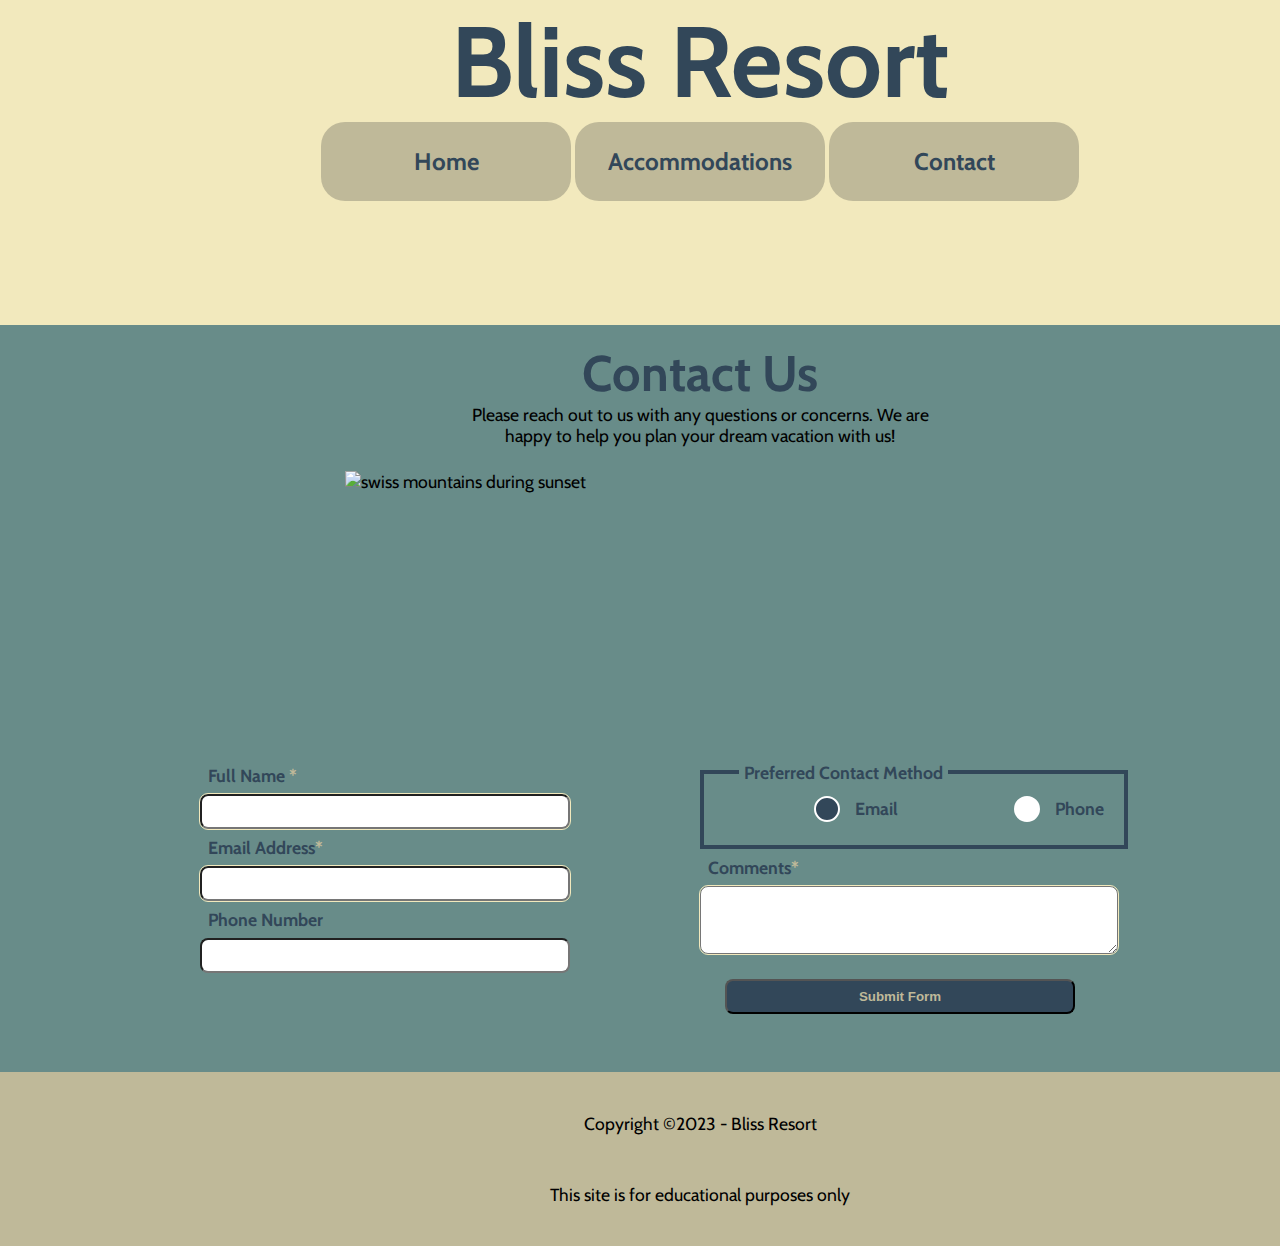
==== contact.html @ 9d2d1526 "Add files via upload" ====
<!DOCTYPE html>
<html lang="en">
    <head>
        <meta charset="utf-8">
        <title>Bliss Resort | Contact</title>
        <meta name="author" content="Guia Lacaman">
        <meta name="description" content="Final Project git215 Resort BLiss">

        <link rel="shortcut icon" href="images-20240424T183701Z-001/images/favicon.ico" type="image/x-icon">
        <link rel="icon" href="images-20240424T183701Z-001/images/favicon.ico" type="image/x-icon">
        
        <link rel="preconnect" href="https://fonts.googleapis.com">
        <link rel="preconnect" href="https://fonts.gstatic.com" crossorigin>
        <link href="https://fonts.googleapis.com/css2?family=Cabin:ital,wght@0,400..700;1,400..700&display=swap" rel="stylesheet">
        <link rel="stylesheet" href="obfuscate_css_copy.css">
    </head>
        <body>
            <header style="background-image:url(images-20240424T183701Z-001/images/swiss-valley.jpg)">
                <h1><a href="index.html">Bliss Resort</a></h1>
                <nav>
                    <ul>
                        <li><a href="index.html">Home</a></li>
                        <li><a href="index.html">Accommodations</a></li>
                        <li><a href="#">Contact</a></li>
                    </ul>
                </nav>
            </header>
            <main>
                <section id="contact">
                    <h2>Contact Us</h2>
                    <p>
                        Please reach out to us with any questions or concerns. We are happy to help you plan your dream vacation with us!
                    </p>
                    <img src="images-20240424T183701Z-001/images/swiss-sunset.jpg" alt="swiss mountains during sunset" width="760" height="270">
                    </section>
                <form action="https://wp.zybooks.com/form-viewer.php" method="POST" target="_blank">
                    <div>
                        <label for="full-name">Full Name <span class="required">*</span></label>
                        <input type="text" name="full-name" id="full-name" required>

                        <label for="my-email">Email Address<span class="required">*</span></label>
                        <input type="email" name="my-email" id="my-email" required>
                        
                        <label for="phone">Phone Number</label>
                        <input type="tel" name="phone" id="phone">
                    </div>
                    <div id="pref">
                        <fieldset>
                            <legend>Preferred Contact Method</legend>  
                            <input type="radio" name="pref-contact" id="pref-email" checked>                     
                            <label for="pref-email">Email</label>
                            <input type="radio" name="pref-contact" id="pref-phone">
                            <label for="pref-phone">Phone</label>
                            
                        </fieldset>
                            <label for="my-comments">Comments<span class=required>*</span></label>
                            <textarea name="my-comments" id="my-comments" required width="400" height="80"></textarea>

                            <input type="submit" name="my-submit" id="my-submit" value="Submit Form">
                    </div>
                </form>
            </main>
        
            <footer>
                <p>
                    Copyright &copy;2023 - Bliss Resort
                </p>
                <p>
                    This site is for educational purposes only
                </p>
            </footer>
        </body>
</html>
---- obfuscate_css_copy.css ----
/* OBFUSCATED BY CSSOBFUSCATOR.COM at 2024/04/27 02:55:07 */
/* http://meyerweb.com/eric/tools/css/reset/ 
   v2.0 | 20110126
   License: none (public domain)
*/

html, body, div, span, applet, object, iframe,
h1, h2, h3, h4, h5, h6, p, blockquote, pre,
a, abbr, acronym, address, big, cite, code,
del, dfn, em, img, ins, kbd, q, s, samp,
small, strike, strong, sub, sup, tt, var,
b, u, i, center,
dl, dt, dd, ol, ul, li,
fieldset, form, label, legend,
table, caption, tbody, tfoot, thead, tr, th, td,
article, aside, canvas, details, embed, 
figure, figcaption, footer, header, hgroup, 
menu, nav, output, ruby, section, summary,
time, mark, audio, video {
	margin: 0;
	padding: 0;
	border: 0;
	font-size: 100%;
	font: inherit;
	vertical-align: baseline;
}
/* HTML5 display-role reset for older browsers */
article, aside, details, figcaption, figure, 
footer, header, hgroup, menu, nav, section {
	display: block;
}
body {
	line-height: 1;
}
ol, ul {
	list-style: none;
}
blockquote, q {
	quotes: none;
}
blockquote:before, blockquote:after,
q:before, q:after {
	content: '';
	content: none;
}
table {
	border-collapse: collapse;
	border-spacing: 0;
}
:root{
    --dk-blue:#324759;
    --blue:#4D748C;
    --teal:#688C89;
    --beige:#BFB999;
    --yellow:#F2E9BD;
    --body-font:'Cabin','Oxygen',san-serif;

}
body{
    font-family: var(--body-font);
    background-color: var(--yellow);
    margin: auto;
    padding: 0;
    display: block;
    width: 1400px;
    box-sizing: border-box;
    font-size: 1.1rem;
    line-height: normal;
}
header{
    margin: auto 0;
    width: 1400px;
    height: 250px;
    padding: 0 0 75px 0;
    gap: 1rem;
}
img{
    display: block;
    width: 590px;
    height: 360px;
}
#accommodations{
    display: grid;
    grid-template-columns: 1fr 1fr;
}
#accommodations div{
    display: flex;
    flex-direction: column;
    flex-wrap: wrap;
    justify-content: space-evenly;
    gap: 16px;
    margin: 0 auto;
}
main{
    margin: auto;
    padding: 1em;
    border-top: 8px var(--beige);
}
h1{
    font-weight: bold;
    text-align: center;
    display: block;
    margin: auto 0;
    font-size: 100px;
    padding: 0;
    color: var(--dk-blue);
}
nav li:hover{
    border: 4px solid var(--dk-blue);
    cursor: pointer;
}
nav li{
    display: inline-block;
    margin: auto 0;
    padding: 25px;
    width: 200px;
    text-align: center;
    background-color: var(--beige);
    font-size: 24px;
    font-weight: bold;
    border-radius: 24px;
    justify-content: space-around;
    
}
nav ul{
    text-align: center;
    
}
a{
    text-decoration: none;
    text-align: center;
    color:var(--dk-blue);
    justify-content: space-around;
    
}
main{
    background-color: var(--teal);
    border-top: 8px var(--beige);
}
h2{
    font-weight: bold;
    font-size: 50px;
    text-align: center;
    color: var(--dk-blue);
}
h3{
    font-weight: bold;
    font-size: 25px;
    margin: 0 auto;
}
p{
    width: 500px;
    text-align: center;
    margin: auto;
    padding: 0 25px 25px;
    margin: 0 auto;
}
#contact img{
    width: 710px;
    height: 270px;
    margin: auto;
}
form{
    display: grid;
    grid-template-columns: 1fr 1fr;
    margin: 0 auto;
    padding: 16px 50px;
    width: 1000px;
    color: var(--dk-blue);
}
input, label{
    display: block;
    font-weight: bold;
    border-radius: 8px;
    margin: auto 0;
    padding: 8px;
    width: 70%;
}
footer{
    display: flex;
    flex-direction: column;
    margin: auto 0;
    padding: 1rem;
    background-color: var(--beige);
}
fieldset{
    border-style: solid;
    border-width: 4px;
    display: flex;
    flex-wrap: nowrap;
    row-gap: 8px;
    justify-content: space-evenly;
    padding: 0 10px 15px 10px;
    width: 400px;
}
input[type="radio"]{
    appearance: none;
    margin:0;
    padding: 0;
    border:none;
    font-size: 0;
    border-radius:  0;
}
input[type="radio"] + label{
    display: flex;
    align-items: center;
    cursor: pointer;
}
input[type="radio"] + label::before {
    content: "\00a0";
    display: inline-block;
    height: 20px;
    width: 22px;
    text-align: center;
    margin-right: 15px;
    border: 2px solid #fff;
    border-radius: 50%;
    padding-bottom: 2px;
    font-size: 2.25em;
    line-height: 0.65;
    background-color: #fff;
}
input[type="radio"]:checked + label::before{
    background-color: var(--dk-blue);
    content: "\2022";
}
input[type="radio"]:focus{
    outline: none;
}
input[type="radio"]:focus +label::before{
    box-shadow: 0 0 0 2px var(--teal);
}
legend{
    font-weight: bold;
    margin-left: 25px;
    padding: 5px;
}
#my-submit{
    background-color: var(--dk-blue);
    color: var(--beige);
    margin: 25px;
}
textarea{
    display: block;
    font-weight: bold;
    border-radius: 8px;
    margin: auto 0;
    padding: 8px;
    width: 83%;
    max-height: 80px;
    max-width: 400px;
    
}
input:invalid, textarea:invalid{
    outline: 0.5px solid var(--yellow);
}
input:focus, textarea:focus{
    outline: 3px solid var(--dk-blue);
    z-index: -1;
}
.required{
    color: var(--beige);
}
#my-submit:focus{
    border-color: var(--yellow);
}
#my-submit:hover{
    background-color: var(--blue);
}

footer p{
    margin: 0 auto;
    padding: 25px;
}

html,body{margin-left:0;}blockquote:before{content:"";}html,body{margin-bottom:0;}body,html{margin-right:0;}html,body{margin-top:0;}body,html{padding-left:0;}html,body{padding-bottom:0;}body,html{padding-right:0;}body,html{padding-top:0;}html{border-left-width:0;}html{border-bottom-width:0;}html{border-right-width:0;}html{border-top-width:0;}html{border-left-style:none;}input[type="radio"]:focus{outline:none;}html{border-bottom-style:none;}html{border-right-style:none;}html{border-top-style:none;}html{border-left-color:currentColor;}html{border-bottom-color:currentColor;}html{border-right-color:currentColor;}html{border-top-color:currentColor;}html{border-image:none;}html{font-size:100%;}html{font:inherit;}body,html{vertical-align:baseline;}body{border-left-width:0;}body{border-bottom-width:0;}body{border-right-width:0;}body{border-top-width:0;}body{border-left-style:none;}body{border-bottom-style:none;}nav li:hover{border-left-width:.041666667in;}body{border-right-style:none;}body{border-top-style:none;}body{border-left-color:currentColor;}body{border-bottom-color:currentColor;}body{border-right-color:currentColor;}body{border-top-color:currentColor;}body{border-image:none;}body{font-size:100%;}body{font:inherit;}span,div,object,applet{margin-left:0;}div,span,object,applet{margin-bottom:0;}div,applet,span,object{margin-right:0;}applet,object,span,div{margin-top:0;}span,div{padding-left:0;}div,span{padding-bottom:0;}:root{--dk-blue:#324759;}span,div,applet,object{padding-right:0;}span,div{padding-top:0;}div{border-left-width:0;}div{border-bottom-width:0;}div{border-right-width:0;}div{border-top-width:0;}div{border-left-style:none;}div{border-bottom-style:none;}div{border-right-style:none;}div{border-top-style:none;}div{border-left-color:currentColor;}div{border-bottom-color:currentColor;}div{border-right-color:currentColor;}div{border-top-color:currentColor;}div{border-image:none;}div{font-size:100%;}div{font:inherit;}span,div{vertical-align:baseline;}span{border-left-width:0;}span{border-bottom-width:0;}span{border-right-width:0;}span{border-top-width:0;}span{border-left-style:none;}span{border-bottom-style:none;}span{border-right-style:none;}span{border-top-style:none;}span{border-left-color:currentColor;}span{border-bottom-color:currentColor;}span{border-right-color:currentColor;}span{border-top-color:currentColor;}span{border-image:none;}span{font-size:100%;}span{font:inherit;}blockquote:before{content:none;}applet,object{padding-left:0;}applet,object{padding-bottom:0;}nav li:hover{border-bottom-width:.041666667in;}object,applet{padding-top:0;}applet{border-left-width:0;}applet{border-bottom-width:0;}applet{border-right-width:0;}applet{border-top-width:0;}applet{border-left-style:none;}applet{border-bottom-style:none;}applet{border-right-style:none;}applet{border-top-style:none;}applet{border-left-color:currentColor;}applet{border-bottom-color:currentColor;}applet{border-right-color:currentColor;}applet{border-top-color:currentColor;}applet{border-image:none;}#accommodations{display:grid;}applet{font-size:100%;}applet{font:inherit;}applet,object{vertical-align:baseline;}blockquote:after{content:"";}input[type="radio"]{appearance:none;}object{border-left-width:0;}object{border-bottom-width:0;}object{border-right-width:0;}object{border-top-width:0;}object{border-left-style:none;}object{border-bottom-style:none;}object{border-right-style:none;}object{border-top-style:none;}object{border-left-color:currentColor;}object{border-bottom-color:currentColor;}object{border-right-color:currentColor;}object{border-top-color:currentColor;}object{border-image:none;}object{font-size:100%;}#accommodations{grid-template-columns:1fr 1fr;}object{font:inherit;}iframe,h1{margin-left:0;}iframe,h1{margin-bottom:0;}h1,iframe{margin-right:0;}iframe,h1{margin-top:0;}h1,iframe{padding-left:0;}iframe,h1{padding-bottom:0;}iframe,h1{padding-right:0;}iframe,h1{padding-top:0;}iframe{border-left-width:0;}iframe{border-bottom-width:0;}iframe{border-right-width:0;}iframe{border-top-width:0;}blockquote:after{content:none;}q:before{content:"";}iframe{border-left-style:none;}iframe{border-bottom-style:none;}iframe{border-right-style:none;}iframe{border-top-style:none;}iframe{border-left-color:currentColor;}iframe{border-bottom-color:currentColor;}iframe{border-right-color:currentColor;}iframe{border-top-color:currentColor;}iframe{border-image:none;}iframe{font-size:100%;}iframe{font:inherit;}h1,iframe{vertical-align:baseline;}q:before{content:none;}h1{border-left-width:0;}h1{border-bottom-width:0;}h1{border-right-width:0;}h1{border-top-width:0;}h1{border-left-style:none;}h1{border-bottom-style:none;}h1{border-right-style:none;}h1{border-top-style:none;}h1{border-left-color:currentColor;}h1{border-bottom-color:currentColor;}h1{border-right-color:currentColor;}h1{border-top-color:currentColor;}h1{border-image:none;}h1{font-size:100%;}h1{font:inherit;}h2,h3{margin-left:0;}h3,h2{margin-bottom:0;}h2,h3{margin-right:0;}h3,h2{margin-top:0;}h2,h3{padding-left:0;}h2,h3{padding-bottom:0;}h3,h2{padding-right:0;}h2,h3{padding-top:0;}h2{border-left-width:0;}h2{border-bottom-width:0;}h2{border-right-width:0;}h2{border-top-width:0;}input[type="radio"] + label::before{content:" ";}h2{border-left-style:none;}h2{border-bottom-style:none;}h2{border-right-style:none;}h2{border-top-style:none;}h2{border-left-color:currentColor;}h2{border-bottom-color:currentColor;}h2{border-right-color:currentColor;}#my-submit{background-color:var(--dk-blue);}h2{border-top-color:currentColor;}h2{border-image:none;}h2{font-size:100%;}input[type="radio"] + label::before{display:inline-block;}#my-submit{color:var(--beige);}h2{font:inherit;}h2,h5,h3,h4{vertical-align:baseline;}h3{border-left-width:0;}h3{border-bottom-width:0;}h3{border-right-width:0;}h3{border-top-width:0;}h3{border-left-style:none;}h3{border-bottom-style:none;}h3{border-right-style:none;}h3{border-top-style:none;}h3{border-left-color:currentColor;}h3{border-bottom-color:currentColor;}h3{border-right-color:currentColor;}h3{border-top-color:currentColor;}h3{border-image:none;}h3{font-size:100%;}h3{font:inherit;}h5,h4{margin-left:0;}h5,h4{margin-bottom:0;}h4,h5{margin-right:0;}h4,h5{margin-top:0;}h4,h5{padding-left:0;}h4,h5{padding-bottom:0;}h4,h5{padding-right:0;}h4,h5{padding-top:0;}h4{border-left-width:0;}h4{border-bottom-width:0;}h4{border-right-width:0;}h4{border-top-width:0;}h4{border-left-style:none;}h4{border-bottom-style:none;}h4{border-right-style:none;}h4{border-top-style:none;}h4{border-left-color:currentColor;}h4{border-bottom-color:currentColor;}h4{border-right-color:currentColor;}h4{border-top-color:currentColor;}#my-submit{margin-left:1.5625pc;}h4{border-image:none;}h4{font-size:100%;}h4{font:inherit;}h5{border-left-width:0;}h5{border-bottom-width:0;}h5{border-right-width:0;}h5{border-top-width:0;}h5{border-left-style:none;}h5{border-bottom-style:none;}q:after{content:"";}h5{border-right-style:none;}h5{border-top-style:none;}h5{border-left-color:currentColor;}h5{border-bottom-color:currentColor;}h5{border-right-color:currentColor;}h5{border-top-color:currentColor;}h5{border-image:none;}h5{font-size:100%;}#accommodations div{display:flex;}h5{font:inherit;}p,pre,h6,blockquote{margin-left:0;}p,pre,blockquote,h6{margin-bottom:0;}p,h6,blockquote,pre{margin-right:0;}blockquote,h6,pre,p{margin-top:0;}blockquote,pre,p,h6{padding-left:0;}h6,blockquote,pre,p{padding-bottom:0;}pre,p,h6,blockquote{padding-right:0;}pre,p,blockquote,h6{padding-top:0;}h6{border-left-width:0;}h6{border-bottom-width:0;}h6{border-right-width:0;}h6{border-top-width:0;}h6{border-left-style:none;}h6{border-bottom-style:none;}h6{border-right-style:none;}h6{border-top-style:none;}h6{border-left-color:currentColor;}h6{border-bottom-color:currentColor;}h6{border-right-color:currentColor;}h6{border-top-color:currentColor;}h6{border-image:none;}h6{font-size:100%;}h6{font:inherit;}h6,p{vertical-align:baseline;}p{border-left-width:0;}p{border-bottom-width:0;}p{border-right-width:0;}p{border-top-width:0;}p{border-left-style:none;}p{border-bottom-style:none;}p{border-right-style:none;}p{border-top-style:none;}p{border-left-color:currentColor;}p{border-bottom-color:currentColor;}p{border-right-color:currentColor;}p{border-top-color:currentColor;}p{border-image:none;}p{font-size:100%;}p{font:inherit;}q:after{content:none;}blockquote{border-left-width:0;}blockquote{border-bottom-width:0;}blockquote{border-right-width:0;}blockquote{border-top-width:0;}blockquote{border-left-style:none;}blockquote{border-bottom-style:none;}blockquote{border-right-style:none;}#my-submit{margin-bottom:1.5625pc;}blockquote{border-top-style:none;}blockquote{border-left-color:currentColor;}blockquote{border-bottom-color:currentColor;}blockquote{border-right-color:currentColor;}blockquote{border-top-color:currentColor;}blockquote{border-image:none;}blockquote{font-size:100%;}blockquote{font:inherit;}nav li{display:inline-block;}blockquote,pre{vertical-align:baseline;}#my-submit:focus{border-left-color:var(--yellow);}pre{border-left-width:0;}pre{border-bottom-width:0;}pre{border-right-width:0;}pre{border-top-width:0;}pre{border-left-style:none;}pre{border-bottom-style:none;}pre{border-right-style:none;}pre{border-top-style:none;}pre{border-left-color:currentColor;}#accommodations div{flex-direction:column;}pre{border-bottom-color:currentColor;}pre{border-right-color:currentColor;}pre{border-top-color:currentColor;}pre{border-image:none;}pre{font-size:100%;}pre{font:inherit;}a,abbr,acronym,nav li{margin-left:0;}abbr,a{margin-bottom:0;}abbr,a{margin-right:0;}abbr,a{margin-top:0;}a,abbr{padding-left:0;}abbr,a{padding-bottom:0;}abbr,a{padding-right:0;}abbr,a{padding-top:0;}a{border-left-width:0;}a{border-bottom-width:0;}a{border-right-width:0;}a{border-top-width:0;}a{border-left-style:none;}a{border-bottom-style:none;}a{border-right-style:none;}a{border-top-style:none;}a{border-left-color:currentColor;}a{border-bottom-color:currentColor;}a{border-right-color:currentColor;}a{border-top-color:currentColor;}a{border-image:none;}a{font-size:100%;}a{font:inherit;}a,abbr{vertical-align:baseline;}nav li{margin-bottom:auto;}nav li:hover{border-right-width:.041666667in;}abbr{border-left-width:0;}abbr{border-bottom-width:0;}abbr{border-right-width:0;}abbr{border-top-width:0;}abbr{border-left-style:none;}abbr{border-bottom-style:none;}abbr{border-right-style:none;}abbr{border-top-style:none;}abbr{border-left-color:currentColor;}abbr{border-bottom-color:currentColor;}abbr{border-right-color:currentColor;}abbr{border-top-color:currentColor;}abbr{border-image:none;}#accommodations div{flex-wrap:wrap;}abbr{font-size:100%;}abbr{font:inherit;}acronym,address{margin-bottom:0;}big,acronym,address,nav li{margin-right:0;}acronym,address{margin-top:0;}address,acronym{padding-left:0;}address,acronym{padding-bottom:0;}acronym,address{padding-right:0;}address,acronym{padding-top:0;}acronym{border-left-width:0;}nav li:hover{border-top-width:.041666667in;}acronym{border-bottom-width:0;}acronym{border-right-width:0;}acronym{border-top-width:0;}acronym{border-left-style:none;}nav li{margin-top:auto;}acronym{border-bottom-style:none;}acronym{border-right-style:none;}acronym{border-top-style:none;}acronym{border-left-color:currentColor;}acronym{border-bottom-color:currentColor;}acronym{border-right-color:currentColor;}acronym{border-top-color:currentColor;}acronym{border-image:none;}acronym{font-size:100%;}acronym{font:inherit;}acronym,address{vertical-align:baseline;}input[type="radio"],big,cite,address{margin-left:0;}address{border-left-width:0;}address{border-bottom-width:0;}address{border-right-width:0;}address{border-top-width:0;}address{border-left-style:none;}address{border-bottom-style:none;}address{border-right-style:none;}address{border-top-style:none;}input[type="radio"]:checked + label::before{background-color:var(--dk-blue);}address{border-left-color:currentColor;}address{border-bottom-color:currentColor;}address{border-right-color:currentColor;}address{border-top-color:currentColor;}address{border-image:none;}#my-submit:focus{border-bottom-color:var(--yellow);}address{font-size:100%;}address{font:inherit;}code,big,input[type="radio"],cite{margin-bottom:0;}cite,big{margin-top:0;}big,cite{padding-left:0;}cite,big{padding-bottom:0;}big,cite{padding-right:0;}cite,big{padding-top:0;}big{border-left-width:0;}big{border-bottom-width:0;}nav li{padding-left:.260416667in;}big{border-right-width:0;}big{border-top-width:0;}big{border-left-style:none;}big{border-bottom-style:none;}big{border-right-style:none;}big{border-top-style:none;}big{border-left-color:currentColor;}big{border-bottom-color:currentColor;}big{border-right-color:currentColor;}big{border-top-color:currentColor;}big{border-image:none;}big{font-size:100%;}big{font:inherit;}cite,big{vertical-align:baseline;}cite,code,del,input[type="radio"]{margin-right:0;}nav li{padding-bottom:.260416667in;}cite{border-left-width:0;}cite{border-bottom-width:0;}cite{border-right-width:0;}#my-submit:focus{border-right-color:var(--yellow);}cite{border-top-width:0;}cite{border-left-style:none;}cite{border-bottom-style:none;}cite{border-right-style:none;}cite{border-top-style:none;}cite{border-left-color:currentColor;}cite{border-bottom-color:currentColor;}cite{border-right-color:currentColor;}cite{border-top-color:currentColor;}cite{border-image:none;}cite{font-size:100%;}cite{font:inherit;}nav li{padding-right:.260416667in;}input[type="radio"]:checked + label::before{content:"•";}del,code{margin-left:0;}del,code{margin-top:0;}code,del{padding-left:0;}del,code{padding-bottom:0;}del,code{padding-right:0;}code,del{padding-top:0;}code{border-left-width:0;}code{border-bottom-width:0;}code{border-right-width:0;}code{border-top-width:0;}input[type="radio"] + label::before{height:20px;}nav li:hover{border-left-style:solid;}#my-submit:focus{border-top-color:var(--yellow);}code{border-left-style:none;}code{border-bottom-style:none;}code{border-right-style:none;}code{border-top-style:none;}code{border-left-color:currentColor;}code{border-bottom-color:currentColor;}code{border-right-color:currentColor;}code{border-top-color:currentColor;}code{border-image:none;}code{font-size:100%;}code{font:inherit;}del,code{vertical-align:baseline;}nav li{padding-top:.260416667in;}del,dfn{margin-bottom:0;}del{border-left-width:0;}del{border-bottom-width:0;}del{border-right-width:0;}del{border-top-width:0;}del{border-left-style:none;}del{border-bottom-style:none;}del{border-right-style:none;}del{border-top-style:none;}del{border-left-color:currentColor;}del{border-bottom-color:currentColor;}del{border-right-color:currentColor;}del{border-top-color:currentColor;}del{border-image:none;}del{font-size:100%;}#accommodations div{justify-content:space-evenly;}del{font:inherit;}dfn,em{margin-left:0;}dfn,em{margin-right:0;}dfn,em,input[type="radio"],img{margin-top:0;}input[type="radio"] + label::before{width:22px;}em,dfn{padding-left:0;}em,dfn{padding-bottom:0;}dfn,em{padding-right:0;}em,dfn{padding-top:0;}dfn{border-left-width:0;}dfn{border-bottom-width:0;}dfn{border-right-width:0;}dfn{border-top-width:0;}dfn{border-left-style:none;}dfn{border-bottom-style:none;}dfn{border-right-style:none;}dfn{border-top-style:none;}dfn{border-left-color:currentColor;}dfn{border-bottom-color:currentColor;}dfn{border-right-color:currentColor;}dfn{border-top-color:currentColor;}dfn{border-image:none;}dfn{font-size:100%;}dfn{font:inherit;}dfn,em{vertical-align:baseline;}img,em{margin-bottom:0;}em{border-left-width:0;}em{border-bottom-width:0;}em{border-right-width:0;}em{border-top-width:0;}em{border-left-style:none;}em{border-bottom-style:none;}em{border-right-style:none;}em{border-top-style:none;}em{border-left-color:currentColor;}input[type="radio"] + label::before{text-align:center;}em{border-bottom-color:currentColor;}em{border-right-color:currentColor;}em{border-top-color:currentColor;}em{border-image:none;}em{font-size:100%;}em{font:inherit;}img,kbd,ins,q{margin-left:0;}kbd,ins,img,q{margin-right:0;}ins,q,img,kbd{padding-left:0;}img,kbd,ins,q{padding-bottom:0;}img,kbd,q,ins{padding-right:0;}ins,kbd,img,q{padding-top:0;}img{border-left-width:0;}img{border-bottom-width:0;}img{border-right-width:0;}img{border-top-width:0;}img{border-left-style:none;}img{border-bottom-style:none;}img{border-right-style:none;}img{border-top-style:none;}img{border-left-color:currentColor;}img{border-bottom-color:currentColor;}img{border-right-color:currentColor;}img{border-top-color:currentColor;}img{border-image:none;}img{font-size:100%;}img{font:inherit;}ins,img{vertical-align:baseline;}ins,kbd{margin-bottom:0;}kbd,ins{margin-top:0;}ins{border-left-width:0;}ins{border-bottom-width:0;}nav li{width:12.5pc;}ins{border-right-width:0;}ins{border-top-width:0;}ins{border-left-style:none;}ins{border-bottom-style:none;}ins{border-right-style:none;}ins{border-top-style:none;}ins{border-left-color:currentColor;}ins{border-bottom-color:currentColor;}ins{border-right-color:currentColor;}ins{border-top-color:currentColor;}ins{border-image:none;}ins{font-size:100%;}ins{font:inherit;}kbd{border-left-width:0;}kbd{border-bottom-width:0;}kbd{border-right-width:0;}nav li{text-align:center;}kbd{border-top-width:0;}kbd{border-left-style:none;}kbd{border-bottom-style:none;}kbd{border-right-style:none;}kbd{border-top-style:none;}kbd{border-left-color:currentColor;}#accommodations div{gap:.166666667in;}kbd{border-bottom-color:currentColor;}kbd{border-right-color:currentColor;}kbd{border-top-color:currentColor;}kbd{border-image:none;}kbd{font-size:100%;}kbd{font:inherit;}kbd,q{vertical-align:baseline;}q,s{margin-bottom:0;}q,s{margin-top:0;}q{border-left-width:0;}q{border-bottom-width:0;}q{border-right-width:0;}q{border-top-width:0;}nav li:hover{border-bottom-style:solid;}q{border-left-style:none;}s,small,input[type="radio"],samp{padding-left:0;}q{border-bottom-style:none;}q{border-right-style:none;}q{border-top-style:none;}q{border-left-color:currentColor;}q{border-bottom-color:currentColor;}input[type="radio"],samp,small,s{padding-bottom:0;}q{border-right-color:currentColor;}small,input[type="radio"],s,samp{padding-right:0;}q{border-top-color:currentColor;}q{border-image:none;}q{font-size:100%;}q{font:inherit;}samp,s{margin-left:0;}nav li:hover{border-right-style:solid;}samp,s{margin-right:0;}input[type="radio"] + label::before{margin-right:15px;}samp,s{padding-top:0;}s{border-left-width:0;}s{border-bottom-width:0;}s{border-right-width:0;}s{border-top-width:0;}s{border-left-style:none;}s{border-bottom-style:none;}s{border-right-style:none;}s{border-top-style:none;}s{border-left-color:currentColor;}s{border-bottom-color:currentColor;}s{border-right-color:currentColor;}s{border-top-color:currentColor;}s{border-image:none;}s{font-size:100%;}s{font:inherit;}samp,s{vertical-align:baseline;}small,samp{margin-bottom:0;}samp,small{margin-top:0;}samp{border-left-width:0;}samp{border-bottom-width:0;}input[type="radio"] + label::before{border-left-width:.125pc;}samp{border-right-width:0;}samp{border-top-width:0;}samp{border-left-style:none;}input[type="radio"]:focus +label::before{box-shadow:0 0 0 2px var(--teal);}samp{border-bottom-style:none;}nav li{background-color:var(--beige);}samp{border-right-style:none;}samp{border-top-style:none;}samp{border-left-color:currentColor;}samp{border-bottom-color:currentColor;}samp{border-right-color:currentColor;}nav li{font-size:24px;}samp{border-top-color:currentColor;}samp{border-image:none;}samp{font-size:100%;}samp{font:inherit;}strike,small{margin-left:0;}small,strike{margin-right:0;}strike,input[type="radio"],strong,small{padding-top:0;}#my-submit{margin-right:1.5625pc;}small{border-left-width:0;}small{border-bottom-width:0;}small{border-right-width:0;}small{border-top-width:0;}small{border-left-style:none;}small{border-bottom-style:none;}nav li{font-weight:bold;}small{border-right-style:none;}small{border-top-style:none;}small{border-left-color:currentColor;}small{border-bottom-color:currentColor;}small{border-right-color:currentColor;}small{border-top-color:currentColor;}small{border-image:none;}small{font-size:100%;}small{font:inherit;}small,strike{vertical-align:baseline;}strike,strong{margin-bottom:0;}strong,strike{margin-top:0;}strike,strong{padding-left:0;}strong,strike{padding-bottom:0;}strong,strike{padding-right:0;}strike{border-left-width:0;}strike{border-bottom-width:0;}strike{border-right-width:0;}#my-submit{margin-top:1.5625pc;}strike{border-top-width:0;}strike{border-left-style:none;}strike{border-bottom-style:none;}strike{border-right-style:none;}strike{border-top-style:none;}strike{border-left-color:currentColor;}strike{border-bottom-color:currentColor;}strike{border-right-color:currentColor;}strike{border-top-color:currentColor;}strike{border-image:none;}strike{font-size:100%;}strike{font:inherit;}strong,sub{margin-left:0;}sub,strong{margin-right:0;}nav li{border-radius:18pt;}strong{border-left-width:0;}strong{border-bottom-width:0;}strong{border-right-width:0;}#accommodations div{margin-left:auto;}strong{border-top-width:0;}strong{border-left-style:none;}strong{border-bottom-style:none;}strong{border-right-style:none;}strong{border-top-style:none;}strong{border-left-color:currentColor;}input[type="radio"]{border-left-width:medium;}strong{border-bottom-color:currentColor;}#my-submit:hover{background-color:var(--blue);}strong{border-right-color:currentColor;}input[type="radio"]{border-bottom-width:medium;}strong{border-top-color:currentColor;}strong{border-image:none;}input[type="radio"] + label::before{border-bottom-width:.125pc;}strong{font-size:100%;}strong{font:inherit;}strong,sub{vertical-align:baseline;}sub,sup{margin-bottom:0;}sup,sub{margin-top:0;}sup,sub{padding-left:0;}input[type="radio"]{border-right-width:medium;}sub,sup{padding-bottom:0;}sup,sub{padding-right:0;}sub,sup{padding-top:0;}sub{border-left-width:0;}sub{border-bottom-width:0;}input[type="radio"]{border-top-width:medium;}sub{border-right-width:0;}sub{border-top-width:0;}input[type="radio"],sub{border-left-style:none;}sub{border-bottom-style:none;}sub{border-right-style:none;}sub{border-top-style:none;}sub{border-left-color:currentColor;}sub{border-bottom-color:currentColor;}sub{border-right-color:currentColor;}sub{border-top-color:currentColor;}sub{border-image:none;}sub{font-size:100%;}sub{font:inherit;}tt,sup{margin-left:0;}nav li{justify-content:space-around;}sup,tt{margin-right:0;}:root{--blue:#4d748c;}nav ul{text-align:center;}sup{border-left-width:0;}sup{border-bottom-width:0;}sup{border-right-width:0;}sup{border-top-width:0;}sup{border-left-style:none;}sup{border-bottom-style:none;}input[type="radio"] + label::before{border-right-width:.125pc;}sup{border-right-style:none;}sup{border-top-style:none;}input[type="radio"] + label::before{border-top-width:.125pc;}sup{border-left-color:currentColor;}sup{border-bottom-color:currentColor;}sup{border-right-color:currentColor;}sup{border-top-color:currentColor;}sup{border-image:none;}sup{font-size:100%;}sup{font:inherit;}sup,tt{vertical-align:baseline;}b,#accommodations div,tt,var{margin-bottom:0;}var,tt{margin-top:0;}var,tt{padding-left:0;}var,tt{padding-bottom:0;}tt,var{padding-right:0;}tt,var{padding-top:0;}tt{border-left-width:0;}tt{border-bottom-width:0;}tt{border-right-width:0;}tt{border-top-width:0;}tt{border-left-style:none;}nav li:hover{border-top-style:solid;}tt,input[type="radio"]{border-bottom-style:none;}tt{border-right-style:none;}tt{border-top-style:none;}tt{border-left-color:currentColor;}tt{border-bottom-color:currentColor;}tt{border-right-color:currentColor;}tt{border-top-color:currentColor;}tt{border-image:none;}tt{font-size:100%;}tt{font:inherit;}b,var{margin-left:0;}var,b{margin-right:0;}var{border-left-width:0;}var{border-bottom-width:0;}var{border-right-width:0;}var{border-top-width:0;}var{border-left-style:none;}var{border-bottom-style:none;}input[type="radio"],var{border-right-style:none;}var{border-top-style:none;}var{border-left-color:currentColor;}var{border-bottom-color:currentColor;}var{border-right-color:currentColor;}var{border-top-color:currentColor;}#accommodations div{margin-right:auto;}var{border-image:none;}var{font-size:100%;}var{font:inherit;}var,b{vertical-align:baseline;}#accommodations div,i,b,u{margin-top:0;}u,b{padding-left:0;}u,b{padding-bottom:0;}u,b{padding-right:0;}b,u{padding-top:0;}b{border-left-width:0;}b{border-bottom-width:0;}b{border-right-width:0;}b{border-top-width:0;}b{border-left-style:none;}b{border-bottom-style:none;}b{border-right-style:none;}b{border-top-style:none;}b{border-left-color:currentColor;}b{border-bottom-color:currentColor;}b{border-right-color:currentColor;}b{border-top-color:currentColor;}b{border-image:none;}b{font-size:100%;}b{font:inherit;}i,u{margin-left:0;}u,i{margin-bottom:0;}u,i{margin-right:0;}u{border-left-width:0;}u{border-bottom-width:0;}u{border-right-width:0;}u{border-top-width:0;}u{border-left-style:none;}u{border-bottom-style:none;}u{border-right-style:none;}u{border-top-style:none;}u{border-left-color:currentColor;}u{border-bottom-color:currentColor;}u{border-right-color:currentColor;}u{border-top-color:currentColor;}u{border-image:none;}u{font-size:100%;}u{font:inherit;}#contact img{width:44.375pc;}u,i{vertical-align:baseline;}i,center{padding-left:0;}center,i{padding-bottom:0;}i,center{padding-right:0;}i,center{padding-top:0;}i{border-left-width:0;}i{border-bottom-width:0;}footer p{margin-left:auto;}i{border-right-width:0;}i{border-top-width:0;}input[type="radio"] + label::before{border-left-style:solid;}i{border-left-style:none;}i{border-bottom-style:none;}i{border-right-style:none;}i{border-top-style:none;}i{border-left-color:currentColor;}i{border-bottom-color:currentColor;}i{border-right-color:currentColor;}i{border-top-color:currentColor;}nav li:hover{border-left-color:var(--dk-blue);}i{border-image:none;}i{font-size:100%;}i{font:inherit;}center,dl{margin-left:0;}input[type="radio"] + label::before{border-bottom-style:solid;}dl,center{margin-bottom:0;}center,dl{margin-right:0;}nav li:hover{border-bottom-color:var(--dk-blue);}nav li:hover{border-right-color:var(--dk-blue);}dl,center{margin-top:0;}center{border-left-width:0;}center{border-bottom-width:0;}center{border-right-width:0;}center{border-top-width:0;}center{border-left-style:none;}center{border-bottom-style:none;}input[type="radio"] + label::before{border-right-style:solid;}center{border-right-style:none;}center{border-top-style:none;}center{border-left-color:currentColor;}center{border-bottom-color:currentColor;}center{border-right-color:currentColor;}center{border-top-color:currentColor;}center{border-image:none;}center{font-size:100%;}center{font:inherit;}dl,center{vertical-align:baseline;}input[type="radio"] + label::before{border-top-style:solid;}dl,ol,dt,dd{padding-left:0;}dt,ol,dl,dd{padding-bottom:0;}dl,ol,dt,dd{padding-right:0;}dt,dd,dl,ol{padding-top:0;}dl{border-left-width:0;}dl{border-bottom-width:0;}dl{border-right-width:0;}dl{border-top-width:0;}dl{border-left-style:none;}dl{border-bottom-style:none;}dl{border-right-style:none;}dl{border-top-style:none;}dl{border-left-color:currentColor;}dl{border-bottom-color:currentColor;}dl{border-right-color:currentColor;}dl{border-top-color:currentColor;}dl{border-image:none;}dl{font-size:100%;}dl{font:inherit;}dd,dt{margin-left:0;}dt,dd{margin-bottom:0;}dt,dd{margin-right:0;}dd,dt{margin-top:0;}dt{border-left-width:0;}dt{border-bottom-width:0;}dt{border-right-width:0;}dt{border-top-width:0;}#contact img{height:270px;}dt{border-left-style:none;}dt{border-bottom-style:none;}dt{border-right-style:none;}dt{border-top-style:none;}dt{border-left-color:currentColor;}dt{border-bottom-color:currentColor;}dt{border-right-color:currentColor;}dt{border-top-color:currentColor;}dt{border-image:none;}dt{font-size:100%;}dt{font:inherit;}ol,ul,dt,dd{vertical-align:baseline;}#contact img{margin-left:auto;}dd{border-left-width:0;}dd{border-bottom-width:0;}dd{border-right-width:0;}dd{border-top-width:0;}dd{border-left-style:none;}dd{border-bottom-style:none;}dd{border-right-style:none;}dd{border-top-style:none;}dd{border-left-color:currentColor;}dd{border-bottom-color:currentColor;}dd{border-right-color:currentColor;}dd{border-top-color:currentColor;}dd{border-image:none;}dd{font-size:100%;}dd{font:inherit;}fieldset,li,ol,ul{margin-left:0;}li,footer p,ul,ol{margin-bottom:0;}ul,ol,li,fieldset{margin-right:0;}fieldset,li,ol,ul{margin-top:0;}ol{border-left-width:0;}ol{border-bottom-width:0;}ol{border-right-width:0;}ol{border-top-width:0;}ol{border-left-style:none;}ol{border-bottom-style:none;}ol{border-right-style:none;}ol{border-top-style:none;}ol{border-left-color:currentColor;}ol{border-bottom-color:currentColor;}ol{border-right-color:currentColor;}ol{border-top-color:currentColor;}ol{border-image:none;}ol{font-size:100%;}ol{font:inherit;}li,ul{padding-left:0;}ul,li{padding-bottom:0;}ul,li{padding-right:0;}ul,li{padding-top:0;}ul{border-left-width:0;}ul{border-bottom-width:0;}ul{border-right-width:0;}ul{border-top-width:0;}ul{border-left-style:none;}ul{border-bottom-style:none;}ul{border-right-style:none;}input[type="radio"],ul{border-top-style:none;}ul{border-left-color:currentColor;}ul{border-bottom-color:currentColor;}ul{border-right-color:currentColor;}ul{border-top-color:currentColor;}ul{border-image:none;}ul{font-size:100%;}ul{font:inherit;}li{border-left-width:0;}li{border-bottom-width:0;}li{border-right-width:0;}li{border-top-width:0;}li{border-left-style:none;}li{border-bottom-style:none;}li{border-right-style:none;}footer p{margin-right:auto;}li{border-top-style:none;}li{border-left-color:currentColor;}li{border-bottom-color:currentColor;}li{border-right-color:currentColor;}li{border-top-color:currentColor;}li{border-image:none;}li{font-size:100%;}li{font:inherit;}fieldset,li{vertical-align:baseline;}form,fieldset{margin-bottom:0;}:root{--teal:#688c89;}form,fieldset{padding-left:0;}fieldset,form{padding-bottom:0;}fieldset,form{padding-right:0;}fieldset,form{padding-top:0;}fieldset{border-left-width:0;}fieldset{border-bottom-width:0;}fieldset{border-right-width:0;}fieldset{border-top-width:0;}fieldset{border-left-style:none;}fieldset{border-bottom-style:none;}fieldset{border-right-style:none;}fieldset{border-top-style:none;}input[type="radio"],fieldset{border-left-color:currentColor;}fieldset{border-bottom-color:currentColor;}fieldset{border-right-color:currentColor;}fieldset{border-top-color:currentColor;}fieldset{border-image:none;}fieldset{font-size:100%;}nav li:hover{border-top-color:var(--dk-blue);}fieldset{font:inherit;}form,label{margin-left:0;}form,label{margin-right:0;}form,label{margin-top:0;}#contact img{margin-bottom:auto;}form{border-left-width:0;}form{border-bottom-width:0;}form{border-right-width:0;}form{border-top-width:0;}form{border-left-style:none;}form{border-bottom-style:none;}form{border-right-style:none;}form{border-top-style:none;}form{border-left-color:currentColor;}form{border-bottom-color:currentColor;}form{border-right-color:currentColor;}form{border-top-color:currentColor;}nav li:hover,form{border-image:none;}form{font-size:100%;}form{font:inherit;}label,form{vertical-align:baseline;}label,legend{margin-bottom:0;}legend,label{padding-left:0;}label,legend{padding-bottom:0;}label,legend{padding-right:0;}legend,label{padding-top:0;}label{border-left-width:0;}label{border-bottom-width:0;}label{border-right-width:0;}#contact img{margin-right:auto;}label{border-top-width:0;}label{border-left-style:none;}label{border-bottom-style:none;}label{border-right-style:none;}label{border-top-style:none;}label{border-left-color:currentColor;}label,input[type="radio"]{border-bottom-color:currentColor;}label{border-right-color:currentColor;}label{border-top-color:currentColor;}label{border-image:none;}label{font-size:100%;}label{font:inherit;}table,legend{margin-left:0;}table,legend{margin-right:0;}footer p,caption,legend,table{margin-top:0;}legend{border-left-width:0;}legend{border-bottom-width:0;}legend{border-right-width:0;}legend{border-top-width:0;}legend{border-left-style:none;}legend{border-bottom-style:none;}legend{border-right-style:none;}legend{border-top-style:none;}legend{border-left-color:currentColor;}legend{border-bottom-color:currentColor;}legend{border-right-color:currentColor;}legend{border-top-color:currentColor;}legend{border-image:none;}legend{font-size:100%;}legend{font:inherit;}tbody,caption,table,legend{vertical-align:baseline;}tbody,caption,tfoot,table{margin-bottom:0;}tfoot,caption,table,tbody{padding-left:0;}table,caption,tbody,tfoot{padding-bottom:0;}table,tfoot,caption,tbody{padding-right:0;}tfoot,caption,table,tbody{padding-top:0;}table{border-left-width:0;}table{border-bottom-width:0;}table{border-right-width:0;}table{border-top-width:0;}table{border-left-style:none;}table{border-bottom-style:none;}table{border-right-style:none;}table{border-top-style:none;}table{border-left-color:currentColor;}table{border-bottom-color:currentColor;}table{border-right-color:currentColor;}table{border-top-color:currentColor;}table{border-image:none;}input[type="radio"] + label::before{border-left-color:#fff;}table{font-size:100%;}table{font:inherit;}tbody,tfoot,thead,caption{margin-left:0;}thead,caption,tfoot,tbody{margin-right:0;}caption{border-left-width:0;}caption{border-bottom-width:0;}caption{border-right-width:0;}caption{border-top-width:0;}caption{border-left-style:none;}caption{border-bottom-style:none;}caption{border-right-style:none;}caption{border-top-style:none;}caption{border-left-color:currentColor;}caption{border-bottom-color:currentColor;}caption{border-right-color:currentColor;}caption{border-top-color:currentColor;}caption{border-image:none;}caption{font-size:100%;}caption{font:inherit;}tbody,tfoot{margin-top:0;}tbody{border-left-width:0;}tbody{border-bottom-width:0;}tbody{border-right-width:0;}tbody{border-top-width:0;}tbody{border-left-style:none;}tbody{border-bottom-style:none;}tbody{border-right-style:none;}tbody{border-top-style:none;}tbody{border-left-color:currentColor;}tbody{border-bottom-color:currentColor;}tbody{border-right-color:currentColor;}tbody{border-top-color:currentColor;}tbody{border-image:none;}tbody{font-size:100%;}tbody{font:inherit;}tfoot{border-left-width:0;}tfoot{border-bottom-width:0;}tfoot{border-right-width:0;}tfoot{border-top-width:0;}tfoot{border-left-style:none;}tfoot{border-bottom-style:none;}footer p{padding-left:18.75pt;}tfoot{border-right-style:none;}tfoot{border-top-style:none;}tfoot{border-left-color:currentColor;}tfoot{border-bottom-color:currentColor;}tfoot{border-right-color:currentColor;}tfoot{border-top-color:currentColor;}tfoot{border-image:none;}tfoot{font-size:100%;}tfoot{font:inherit;}tfoot,thead{vertical-align:baseline;}tr,thead{margin-bottom:0;}nav li:hover{cursor:pointer;}thead,tr{margin-top:0;}tr,thead{padding-left:0;}thead,tr{padding-bottom:0;}tr,thead{padding-right:0;}tr,thead{padding-top:0;}footer p{padding-bottom:18.75pt;}thead{border-left-width:0;}footer p{padding-right:18.75pt;}thead{border-bottom-width:0;}thead{border-right-width:0;}thead{border-top-width:0;}thead{border-left-style:none;}thead{border-bottom-style:none;}thead{border-right-style:none;}thead{border-top-style:none;}thead{border-left-color:currentColor;}thead{border-bottom-color:currentColor;}thead{border-right-color:currentColor;}input[type="radio"] + label{display:flex;}thead{border-top-color:currentColor;}thead{border-image:none;}thead{font-size:100%;}thead{font:inherit;}th,tr{margin-left:0;}th,tr{margin-right:0;}tr{border-left-width:0;}tr{border-bottom-width:0;}tr{border-right-width:0;}tr{border-top-width:0;}tr{border-left-style:none;}tr{border-bottom-style:none;}tr{border-right-style:none;}tr{border-top-style:none;}tr{border-left-color:currentColor;}tr{border-bottom-color:currentColor;}tr{border-right-color:currentColor;}tr{border-top-color:currentColor;}tr{border-image:none;}tr{font-size:100%;}tr{font:inherit;}th,tr{vertical-align:baseline;}td,th{margin-bottom:0;}th,td{margin-top:0;}footer p{padding-top:18.75pt;}th,article,td,aside{padding-left:0;}aside,th,td,article{padding-bottom:0;}td,th{padding-right:0;}th,td{padding-top:0;}th{border-left-width:0;}th{border-bottom-width:0;}th{border-right-width:0;}th{border-top-width:0;}th{border-left-style:none;}th{border-bottom-style:none;}th{border-right-style:none;}input[type="radio"] + label::before{border-bottom-color:#fff;}th{border-top-style:none;}th{border-left-color:currentColor;}th{border-bottom-color:currentColor;}th{border-right-color:currentColor;}th{border-top-color:currentColor;}th{border-image:none;}th{font-size:100%;}th{font:inherit;}canvas,td,aside,article{margin-left:0;}article,aside,td,canvas{margin-right:0;}td{border-left-width:0;}td{border-bottom-width:0;}td{border-right-width:0;}td{border-top-width:0;}td{border-left-style:none;}td{border-bottom-style:none;}td{border-right-style:none;}td{border-top-style:none;}td{border-left-color:currentColor;}td{border-bottom-color:currentColor;}input[type="radio"],td{border-right-color:currentColor;}td{border-top-color:currentColor;}td{border-image:none;}td{font-size:100%;}td{font:inherit;}article,td{vertical-align:baseline;}aside,article{margin-bottom:0;}aside,article{margin-top:0;}#contact img{margin-top:auto;}aside,article{padding-right:0;}article,aside{padding-top:0;}article{border-left-width:0;}article{border-bottom-width:0;}article{border-right-width:0;}article{border-top-width:0;}article{border-left-style:none;}article{border-bottom-style:none;}article{border-right-style:none;}article{border-top-style:none;}article{border-left-color:currentColor;}article{border-bottom-color:currentColor;}article{border-right-color:currentColor;}article{border-top-color:currentColor;}article{border-image:none;}article{font-size:100%;}article{font:inherit;}aside{border-left-width:0;}aside{border-bottom-width:0;}aside{border-right-width:0;}aside{border-top-width:0;}aside{border-left-style:none;}aside{border-bottom-style:none;}aside{border-right-style:none;}aside{border-top-style:none;}aside{border-left-color:currentColor;}aside{border-bottom-color:currentColor;}aside{border-right-color:currentColor;}aside{border-top-color:currentColor;}aside{border-image:none;}aside{font-size:100%;}aside{font:inherit;}aside,canvas{vertical-align:baseline;}canvas,details{margin-bottom:0;}canvas,details{margin-top:0;}input[type="radio"] + label{align-items:center;}details,canvas{padding-left:0;}details,canvas{padding-bottom:0;}details,canvas{padding-right:0;}details,canvas{padding-top:0;}canvas{border-left-width:0;}input[type="radio"] + label::before{border-right-color:#fff;}canvas{border-bottom-width:0;}canvas{border-right-width:0;}canvas{border-top-width:0;}canvas{border-left-style:none;}canvas{border-bottom-style:none;}canvas{border-right-style:none;}canvas{border-top-style:none;}canvas{border-left-color:currentColor;}canvas{border-bottom-color:currentColor;}canvas{border-right-color:currentColor;}canvas{border-top-color:currentColor;}canvas{border-image:none;}canvas{font-size:100%;}canvas{font:inherit;}figcaption,figure,embed,details{margin-left:0;}embed,figure,details,figcaption{margin-right:0;}input[type="radio"] + label::before{border-top-color:#fff;}details{border-left-width:0;}details{border-bottom-width:0;}details{border-right-width:0;}details{border-top-width:0;}details{border-left-style:none;}details{border-bottom-style:none;}details{border-right-style:none;}details{border-top-style:none;}details{border-left-color:currentColor;}details{border-bottom-color:currentColor;}details{border-right-color:currentColor;}details{border-top-color:currentColor;}details{border-image:none;}details{font-size:100%;}details{font:inherit;}figcaption,embed,details,figure{vertical-align:baseline;}footer,figcaption,figure,embed{margin-bottom:0;}footer,figure,embed,figcaption{margin-top:0;}figcaption,embed,footer,figure{padding-left:0;}figure,embed,footer,figcaption{padding-bottom:0;}figure,footer,figcaption,embed{padding-right:0;}figure,embed,figcaption,footer{padding-top:0;}embed{border-left-width:0;}embed{border-bottom-width:0;}embed{border-right-width:0;}embed{border-top-width:0;}embed{border-left-style:none;}embed{border-bottom-style:none;}embed{border-right-style:none;}embed{border-top-style:none;}embed{border-left-color:currentColor;}embed{border-bottom-color:currentColor;}embed{border-right-color:currentColor;}input[type="radio"],embed{border-top-color:currentColor;}input[type="radio"] + label::before,embed{border-image:none;}embed{font-size:100%;}embed{font:inherit;}figure{border-left-width:0;}figure{border-bottom-width:0;}figure{border-right-width:0;}figure{border-top-width:0;}figure{border-left-style:none;}figure{border-bottom-style:none;}figure{border-right-style:none;}figure{border-top-style:none;}figure{border-left-color:currentColor;}figure{border-bottom-color:currentColor;}figure{border-right-color:currentColor;}figure{border-top-color:currentColor;}figure{border-image:none;}figure{font-size:100%;}figure{font:inherit;}figcaption{border-left-width:0;}figcaption{border-bottom-width:0;}figcaption{border-right-width:0;}figcaption{border-top-width:0;}figcaption{border-left-style:none;}figcaption{border-bottom-style:none;}figcaption{border-right-style:none;}figcaption{border-top-style:none;}figcaption{border-left-color:currentColor;}figcaption{border-bottom-color:currentColor;}figcaption{border-right-color:currentColor;}figcaption{border-top-color:currentColor;}figcaption{border-image:none;}figcaption{font-size:100%;}figcaption{font:inherit;}menu,footer,hgroup,header{margin-left:0;}hgroup,footer,header,menu{margin-right:0;}footer{border-left-width:0;}footer{border-bottom-width:0;}footer{border-right-width:0;}footer{border-top-width:0;}footer{border-left-style:none;}footer{border-bottom-style:none;}footer{border-right-style:none;}footer{border-top-style:none;}footer{border-left-color:currentColor;}footer{border-bottom-color:currentColor;}footer{border-right-color:currentColor;}footer{border-top-color:currentColor;}footer{border-image:none;}footer{font-size:100%;}footer{font:inherit;}menu,header,hgroup,footer{vertical-align:baseline;}hgroup,nav,menu,header{margin-bottom:0;}header,nav,hgroup,menu{margin-top:0;}menu,hgroup,header,nav{padding-left:0;}menu,nav,header,hgroup{padding-bottom:0;}nav,hgroup,menu,header{padding-right:0;}menu,hgroup,header,nav{padding-top:0;}header{border-left-width:0;}header{border-bottom-width:0;}header{border-right-width:0;}header{border-top-width:0;}header{border-left-style:none;}header{border-bottom-style:none;}header{border-right-style:none;}header{border-top-style:none;}header{border-left-color:currentColor;}header{border-bottom-color:currentColor;}header{border-right-color:currentColor;}header{border-top-color:currentColor;}header{border-image:none;}header{font-size:100%;}header{font:inherit;}hgroup{border-left-width:0;}hgroup{border-bottom-width:0;}hgroup{border-right-width:0;}hgroup{border-top-width:0;}hgroup{border-left-style:none;}hgroup{border-bottom-style:none;}hgroup{border-right-style:none;}hgroup{border-top-style:none;}hgroup{border-left-color:currentColor;}hgroup{border-bottom-color:currentColor;}hgroup{border-right-color:currentColor;}hgroup{border-top-color:currentColor;}hgroup{border-image:none;}hgroup{font-size:100%;}hgroup{font:inherit;}input[type="radio"] + label::before{border-radius:50%;}menu{border-left-width:0;}menu{border-bottom-width:0;}menu{border-right-width:0;}menu{border-top-width:0;}menu{border-left-style:none;}menu{border-bottom-style:none;}menu{border-right-style:none;}menu{border-top-style:none;}menu{border-left-color:currentColor;}menu{border-bottom-color:currentColor;}input[type="radio"] + label::before{padding-bottom:.125pc;}menu{border-right-color:currentColor;}menu{border-top-color:currentColor;}menu,input[type="radio"]{border-image:none;}menu{font-size:100%;}menu{font:inherit;}output,nav{margin-left:0;}nav,output{margin-right:0;}nav{border-left-width:0;}input[type="radio"] + label::before{font-size:2.25em;}nav{border-bottom-width:0;}nav{border-right-width:0;}nav{border-top-width:0;}nav{border-left-style:none;}nav{border-bottom-style:none;}nav{border-right-style:none;}nav{border-top-style:none;}nav{border-left-color:currentColor;}nav{border-bottom-color:currentColor;}nav{border-right-color:currentColor;}nav{border-top-color:currentColor;}nav{border-image:none;}nav{font-size:100%;}nav{font:inherit;}nav,output{vertical-align:baseline;}output,ruby{margin-bottom:0;}output,ruby{margin-top:0;}output,ruby{padding-left:0;}output,ruby{padding-bottom:0;}ruby,output{padding-right:0;}ruby,output{padding-top:0;}output{border-left-width:0;}output{border-bottom-width:0;}output{border-right-width:0;}output{border-top-width:0;}output{border-left-style:none;}output{border-bottom-style:none;}output{border-right-style:none;}output{border-top-style:none;}output{border-left-color:currentColor;}output{border-bottom-color:currentColor;}output{border-right-color:currentColor;}output{border-top-color:currentColor;}output{border-image:none;}output{font-size:100%;}output{font:inherit;}ruby,section{margin-left:0;}section,ruby{margin-right:0;}ruby{border-left-width:0;}ruby{border-bottom-width:0;}ruby{border-right-width:0;}ruby{border-top-width:0;}ruby{border-left-style:none;}ruby{border-bottom-style:none;}ruby{border-right-style:none;}input[type="radio"] + label{cursor:pointer;}ruby{border-top-style:none;}ruby{border-left-color:currentColor;}ruby{border-bottom-color:currentColor;}ruby{border-right-color:currentColor;}ruby{border-top-color:currentColor;}ruby{border-image:none;}ruby{font-size:100%;}ruby{font:inherit;}summary,section,time,ruby{vertical-align:baseline;}summary,mark,time,section{margin-bottom:0;}mark,section,summary,time{margin-top:0;}section,mark,time,summary{padding-left:0;}mark,summary,time,section{padding-bottom:0;}section,summary,mark,time{padding-right:0;}summary,time,mark,section{padding-top:0;}section{border-left-width:0;}section{border-bottom-width:0;}section{border-right-width:0;}section{border-top-width:0;}section{border-left-style:none;}section{border-bottom-style:none;}section{border-right-style:none;}section{border-top-style:none;}input[type="radio"] + label::before{line-height:.65;}section{border-left-color:currentColor;}section{border-bottom-color:currentColor;}section{border-right-color:currentColor;}section{border-top-color:currentColor;}section{border-image:none;}section{font-size:100%;}section{font:inherit;}time,audio,mark,summary{margin-left:0;}time,summary,mark,audio{margin-right:0;}summary{border-left-width:0;}summary{border-bottom-width:0;}summary{border-right-width:0;}summary{border-top-width:0;}summary{border-left-style:none;}summary{border-bottom-style:none;}summary{border-right-style:none;}summary{border-top-style:none;}summary{border-left-color:currentColor;}summary{border-bottom-color:currentColor;}summary{border-right-color:currentColor;}summary{border-top-color:currentColor;}summary{border-image:none;}summary{font-size:100%;}summary{font:inherit;}time{border-left-width:0;}time{border-bottom-width:0;}time{border-right-width:0;}time{border-top-width:0;}time{border-left-style:none;}time{border-bottom-style:none;}time{border-right-style:none;}time{border-top-style:none;}time{border-left-color:currentColor;}time{border-bottom-color:currentColor;}time{border-right-color:currentColor;}time{border-top-color:currentColor;}time{border-image:none;}time{font-size:100%;}time{font:inherit;}mark{border-left-width:0;}mark{border-bottom-width:0;}mark{border-right-width:0;}mark{border-top-width:0;}mark{border-left-style:none;}mark{border-bottom-style:none;}mark{border-right-style:none;}mark{border-top-style:none;}mark{border-left-color:currentColor;}mark{border-bottom-color:currentColor;}mark{border-right-color:currentColor;}mark{border-top-color:currentColor;}mark{border-image:none;}mark{font-size:100%;}mark{font:inherit;}video,audio,mark{vertical-align:baseline;}audio,video{margin-bottom:0;}video,audio{margin-top:0;}audio,video{padding-left:0;}video,audio{padding-bottom:0;}video,audio{padding-right:0;}audio,video{padding-top:0;}audio{border-left-width:0;}audio{border-bottom-width:0;}audio{border-right-width:0;}audio{border-top-width:0;}audio{border-left-style:none;}audio{border-bottom-style:none;}audio{border-right-style:none;}audio{border-top-style:none;}audio{border-left-color:currentColor;}audio{border-bottom-color:currentColor;}audio{border-right-color:currentColor;}audio{border-top-color:currentColor;}audio{border-image:none;}audio{font-size:100%;}audio{font:inherit;}video{margin-left:0;}video{margin-right:0;}video{border-left-width:0;}video{border-bottom-width:0;}video{border-right-width:0;}video{border-top-width:0;}video{border-left-style:none;}video{border-bottom-style:none;}video{border-right-style:none;}input[type="radio"]{font-size:0;}video{border-top-style:none;}video{border-left-color:currentColor;}video{border-bottom-color:currentColor;}video{border-right-color:currentColor;}video{border-top-color:currentColor;}video{border-image:none;}video{font-size:100%;}video{font:inherit;}section,details,figcaption,hgroup,article,header,body,aside,menu,nav,figure,h1,footer,img{display:block;}input[type="radio"] + label::before{background-color:#fff;}body{line-height:1;}ul,ol{list-style:none;}blockquote,q{quotes:none;}input[type="radio"]{border-radius:0;}table{border-collapse:collapse;}table{border-spacing:0;}body{font-family:var(--body-font);}body{background-color:var(--yellow);}body{margin-left:auto;}h1,main,header,body{margin-bottom:auto;}body{margin-right:auto;}body,main,header,h1{margin-top:auto;}body,header{padding-left:0;}body{padding-bottom:0;}body,header{padding-right:0;}body,header{padding-top:0;}body,header{width:1050pt;}body{box-sizing:border-box;}body{font-size:1.1rem;}body{line-height:normal;}header{margin-left:0;}header{margin-right:0;}header{height:15.625pc;}header{padding-bottom:56.25pt;}header{gap:1rem;}img{width:590px;}img{height:22.5pc;}main{margin-left:auto;}main{margin-right:auto;}main{padding-left:1em;}main{padding-bottom:1em;}main{padding-right:1em;}main{padding-top:1em;}main{border-top-width:6pt;}main{border-top-style:none;}main{border-top-color:var(--beige);}main{border-image:none;}h1,h2,input,h3{font-weight:bold;}a,h1,h2,p{text-align:center;}h1{margin-left:0;}h1{margin-right:0;}h1{font-size:1.041666667in;}h1{padding-left:0;}h1{padding-bottom:0;}h1{padding-right:0;}h1,p{padding-top:0;}form,h1,h2,a{color:var(--dk-blue);}a{text-decoration:none;}a{justify-content:space-around;}main{background-color:var(--teal);}main{border-top-width:.083333333in;}main{border-top-style:none;}main{border-top-color:var(--beige);}main{border-image:none;}h2{font-size:37.5pt;}h3{font-size:.260416667in;}h3,form,p{margin-left:auto;}p,form,h3{margin-bottom:0;}p,h3,form{margin-right:auto;}form,h3,p{margin-top:0;}p{width:5.208333333in;}p{padding-left:18.75pt;}p{padding-bottom:18.75pt;}p{padding-right:18.75pt;}form{display:grid;}form{grid-template-columns:1fr 1fr;}form{padding-left:37.5pt;}form{padding-bottom:12pt;}form{padding-right:37.5pt;}form{padding-top:12pt;}form{width:1000px;}label,input{display:block;}input,label{border-radius:.5pc;}label,footer,input{margin-left:0;}footer,label,input,textarea{margin-bottom:auto;}input,label,textarea,footer{margin-right:0;}footer,textarea,label,input{margin-top:auto;}input,label{padding-left:.5pc;}label,input{padding-bottom:.5pc;}input,label{padding-right:.5pc;}label,input{padding-top:.5pc;}label,input{width:70%;}legend,textarea,label{font-weight:bold;}footer,fieldset{display:flex;}footer{flex-direction:column;}footer{padding-left:1rem;}textarea:focus,input:focus{outline:3px solid var(--dk-blue);}footer{padding-bottom:1rem;}footer{padding-right:1rem;}footer{padding-top:1rem;}footer{background-color:var(--beige);}fieldset{border-left-style:solid;}fieldset{border-bottom-style:solid;}fieldset{border-right-style:solid;}fieldset{border-top-style:solid;}fieldset{border-left-width:.25pc;}fieldset{border-bottom-width:.25pc;}fieldset{border-right-width:.25pc;}fieldset{border-top-width:.25pc;}fieldset{flex-wrap:nowrap;}fieldset{row-gap:.083333333in;}fieldset{justify-content:space-evenly;}fieldset{padding-left:7.5pt;}fieldset{padding-bottom:.9375pc;}fieldset{padding-right:.625pc;}fieldset{padding-top:0;}fieldset{width:400px;}legend{margin-left:18.75pt;}legend{padding-left:.3125pc;}legend{padding-bottom:.3125pc;}legend{padding-right:.3125pc;}legend{padding-top:.3125pc;}textarea{display:block;}textarea{border-radius:8px;}textarea{margin-left:0;}textarea{padding-left:.083333333in;}textarea{padding-bottom:.083333333in;}textarea{padding-right:.083333333in;}textarea{padding-top:.083333333in;}textarea{width:83%;}textarea{height:.520833333in;}textarea:invalid,input:invalid{outline:.5px solid var(--yellow);}:root{--beige:#bfb999;}textarea:focus,input:focus{z-index:-1;}:root{--yellow:#f2e9bd;}:root{--body-font:"Cabin","Oxygen",san-serif;}[class~=required]{color:var(--beige);}
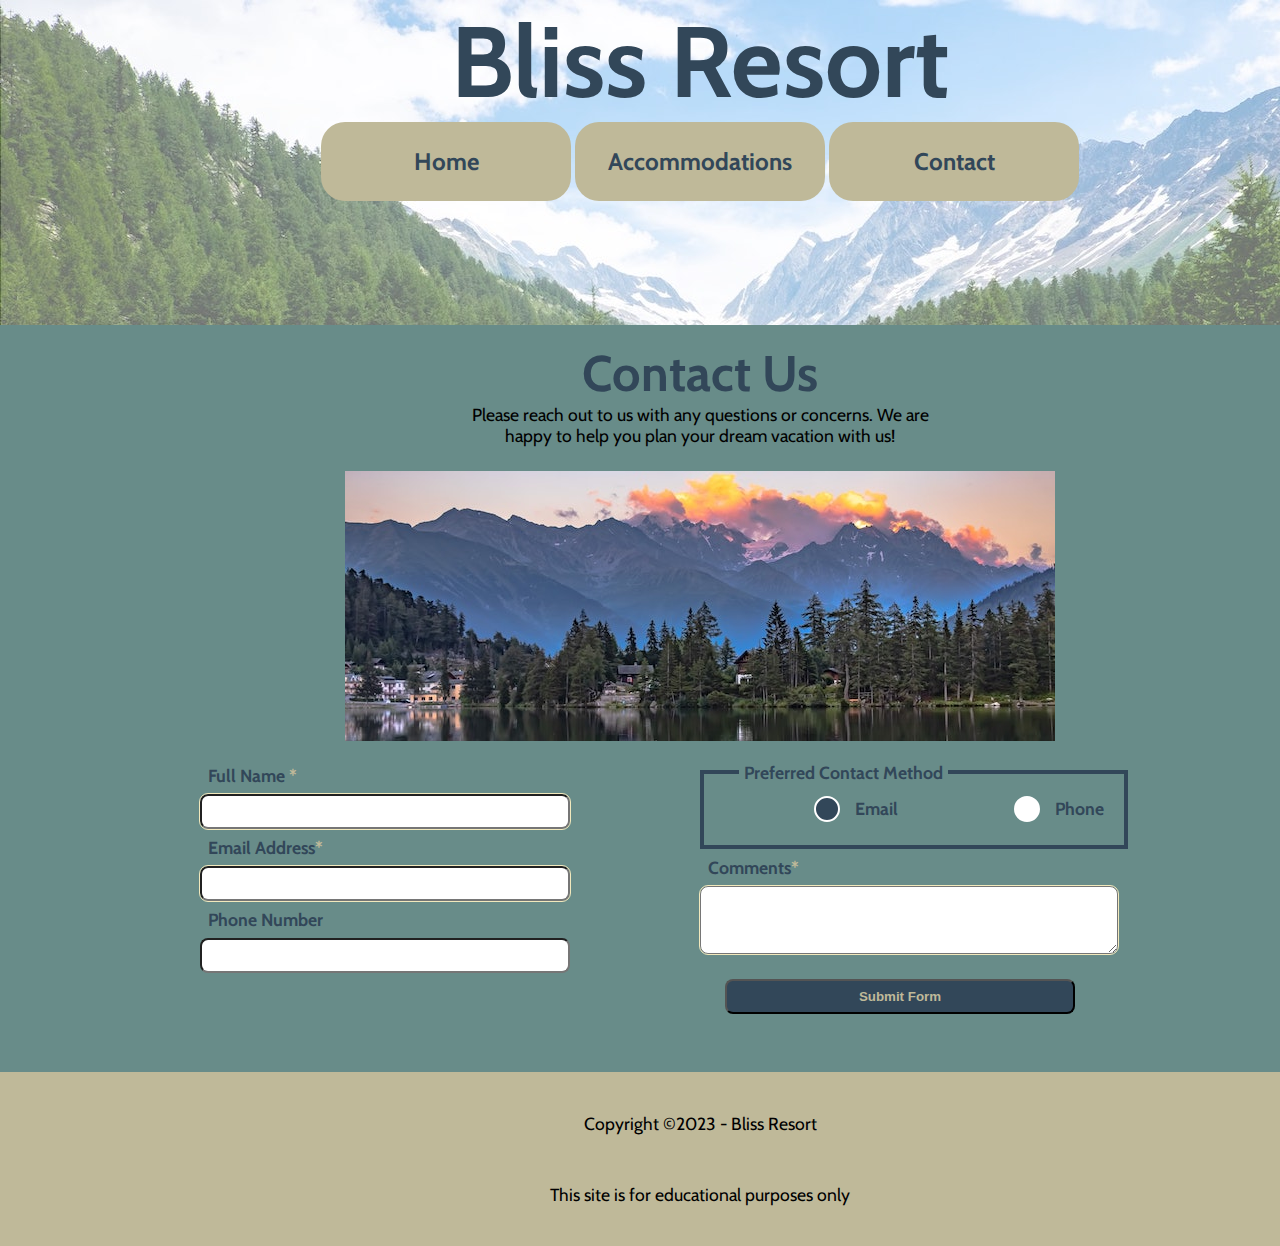
==== commit eba71134: "update images" ====
--- a/contact.html
+++ b/contact.html
@@ -6,8 +6,8 @@
         <meta name="author" content="Guia Lacaman">
         <meta name="description" content="Final Project git215 Resort BLiss">
 
-        <link rel="shortcut icon" href="images-20240424T183701Z-001/images/favicon.ico" type="image/x-icon">
-        <link rel="icon" href="images-20240424T183701Z-001/images/favicon.ico" type="image/x-icon">
+        <link rel="shortcut icon" href="images/favicon.ico" type="image/x-icon">
+        <link rel="icon" href="images/favicon.ico" type="image/x-icon">
         
         <link rel="preconnect" href="https://fonts.googleapis.com">
         <link rel="preconnect" href="https://fonts.gstatic.com" crossorigin>
@@ -15,7 +15,7 @@
         <link rel="stylesheet" href="obfuscate_css_copy.css">
     </head>
         <body>
-            <header style="background-image:url(images-20240424T183701Z-001/images/swiss-valley.jpg)">
+            <header style="background-image:url(images/swiss-valley.jpg)">
                 <h1><a href="index.html">Bliss Resort</a></h1>
                 <nav>
                     <ul>
@@ -31,7 +31,7 @@
                     <p>
                         Please reach out to us with any questions or concerns. We are happy to help you plan your dream vacation with us!
                     </p>
-                    <img src="images-20240424T183701Z-001/images/swiss-sunset.jpg" alt="swiss mountains during sunset" width="760" height="270">
+                    <img src="images/swiss-sunset.jpg" alt="swiss mountains during sunset" width="760" height="270">
                     </section>
                 <form action="https://wp.zybooks.com/form-viewer.php" method="POST" target="_blank">
                     <div>
